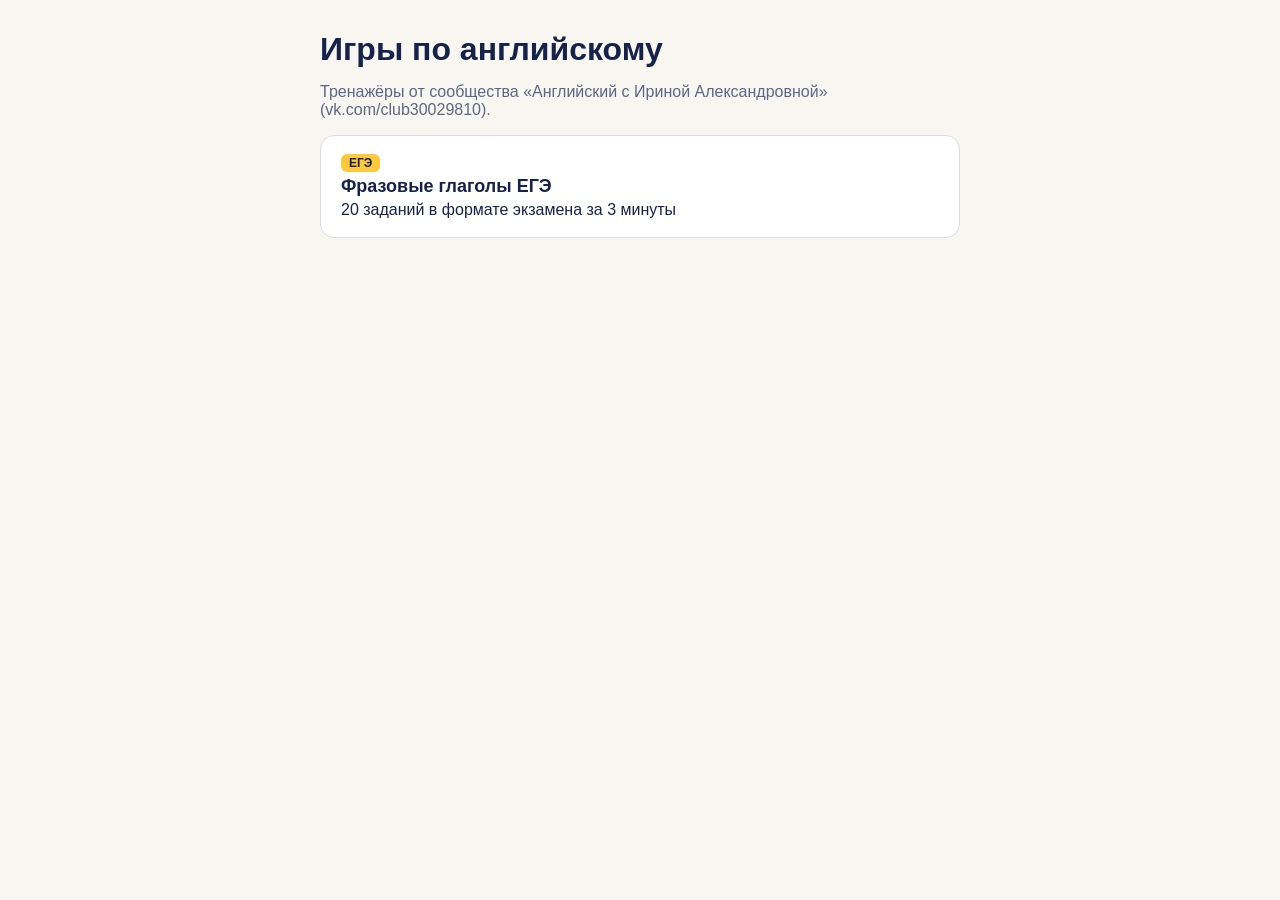
==== index.html @ 3388712c "Add phrasal verbs ЕГЭ game and games index Co-Authored-By: Claude Opus 5.5 <noreply@anthropic.com> C" ====
<!doctype html>
<html lang="ru">
<head>
<meta charset="utf-8">
<meta name="viewport" content="width=device-width, initial-scale=1">
<title>Игры по английскому</title>
<style>
:root{--bg:#F7F6F1;--card:#fff;--ink:#16224A;--muted:#5D6685;--line:#D9DCE8;--accent:#FFC93C}
@media (prefers-color-scheme:dark){:root{--bg:#0E1530;--card:#16204A;--ink:#EEF1FA;--muted:#A7B0D0;--line:#2C3868;color-scheme:dark}}
*{box-sizing:border-box}
body{margin:0;background:var(--bg);color:var(--ink);font-family:"Segoe UI",Roboto,Arial,sans-serif;padding:32px max(16px,env(safe-area-inset-left,0px))}
.wrap{max-width:640px;margin:0 auto;display:flex;flex-direction:column;gap:16px}
h1{margin:0;font-size:32px;line-height:1.1}
p{margin:0;color:var(--muted)}
a.card{display:flex;flex-direction:column;gap:4px;padding:18px 20px;border:1px solid var(--line);border-radius:14px;background:var(--card);color:var(--ink);text-decoration:none}
a.card:hover,a.card:focus-visible{border-color:var(--ink);outline:none}
a.card b{font-size:18px}
.tag{display:inline-block;background:var(--accent);color:#16224A;font-size:12px;font-weight:600;padding:2px 8px;border-radius:6px;align-self:flex-start}
</style>
</head>
<body>
<div class="wrap">
<h1>Игры по английскому</h1>
<p>Тренажёры от сообщества «Английский с Ириной Александровной» (vk.com/club30029810).</p>
<a class="card" href="phrasal-ege/"><span class="tag">ЕГЭ</span><b>Фразовые глаголы ЕГЭ</b><span>20 заданий в формате экзамена за 3 минуты</span></a>
</div>
</body>
</html>
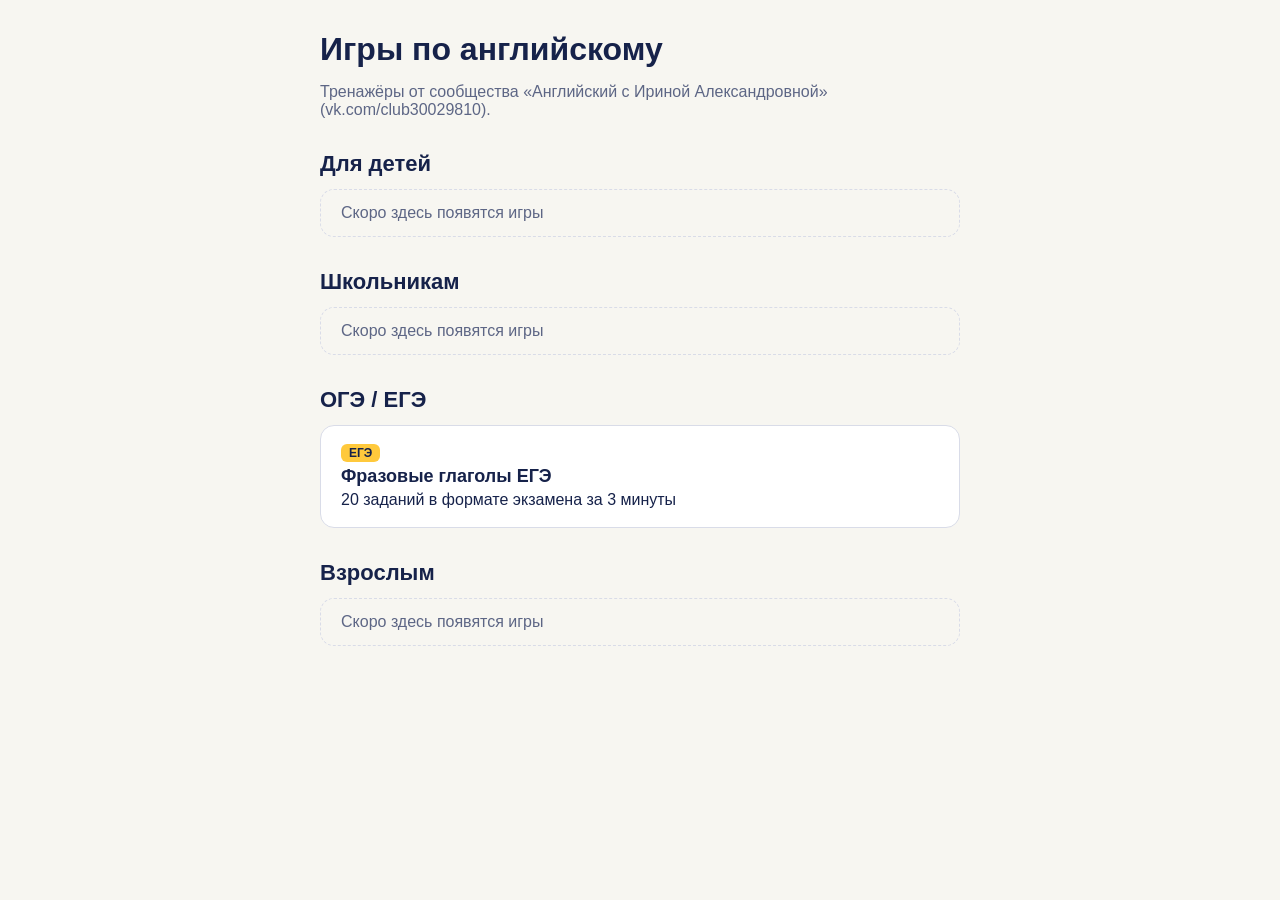
==== commit f1519608: "Группировать игры по категориям на главной Co-Authored-By: Claude Opus 5.5 <noreply@anthropic.com> C" ====
--- a/index.html
+++ b/index.html
@@ -10,11 +10,14 @@
 *{box-sizing:border-box}
 body{margin:0;background:var(--bg);color:var(--ink);font-family:"Segoe UI",Roboto,Arial,sans-serif;padding:32px max(16px,env(safe-area-inset-left,0px))}
 .wrap{max-width:640px;margin:0 auto;display:flex;flex-direction:column;gap:16px}
+section{display:flex;flex-direction:column;gap:12px}
 h1{margin:0;font-size:32px;line-height:1.1}
 p{margin:0;color:var(--muted)}
 a.card{display:flex;flex-direction:column;gap:4px;padding:18px 20px;border:1px solid var(--line);border-radius:14px;background:var(--card);color:var(--ink);text-decoration:none}
 a.card:hover,a.card:focus-visible{border-color:var(--ink);outline:none}
 a.card b{font-size:18px}
+h2{margin:16px 0 0;font-size:22px}
+.soon{padding:14px 20px;border:1px dashed var(--line);border-radius:14px;color:var(--muted)}
 .tag{display:inline-block;background:var(--accent);color:#16224A;font-size:12px;font-weight:600;padding:2px 8px;border-radius:6px;align-self:flex-start}
 </style>
 </head>
@@ -22,7 +25,18 @@
 <div class="wrap">
 <h1>Игры по английскому</h1>
 <p>Тренажёры от сообщества «Английский с Ириной Александровной» (vk.com/club30029810).</p>
+<section id="kids"><h2>Для детей</h2>
+<div class="soon">Скоро здесь появятся игры</div>
+</section>
+<section id="school"><h2>Школьникам</h2>
+<div class="soon">Скоро здесь появятся игры</div>
+</section>
+<section id="exams"><h2>ОГЭ / ЕГЭ</h2>
 <a class="card" href="phrasal-ege/"><span class="tag">ЕГЭ</span><b>Фразовые глаголы ЕГЭ</b><span>20 заданий в формате экзамена за 3 минуты</span></a>
+</section>
+<section id="adults"><h2>Взрослым</h2>
+<div class="soon">Скоро здесь появятся игры</div>
+</section>
 </div>
 </body>
 </html>
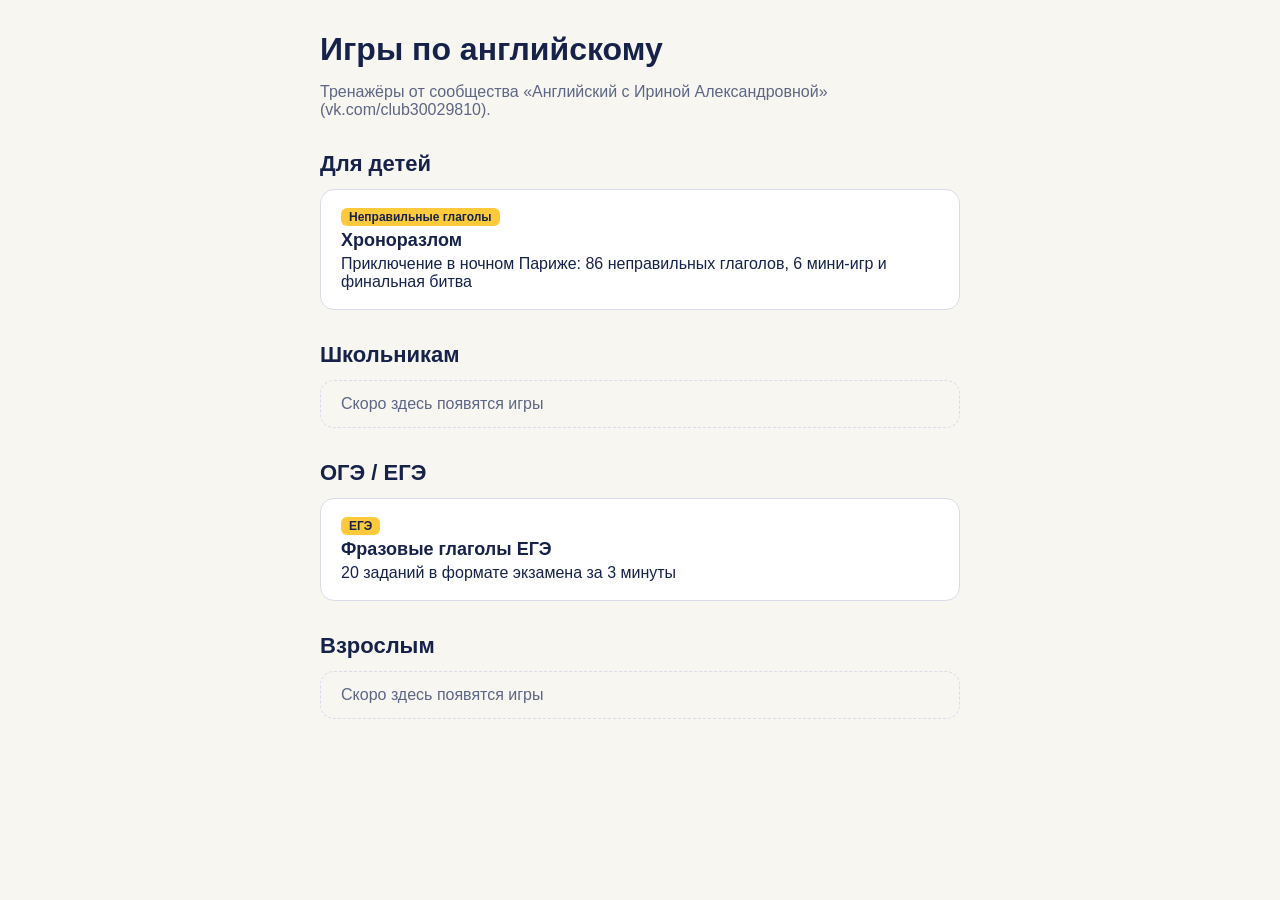
==== commit 7c092ffd: "Добавить детскую игру «Хроноразлом» по неправильным глаголам Co-Authored-By: Claude Opus 5.5 <norepl" ====
--- a/index.html
+++ b/index.html
@@ -26,7 +26,7 @@
 <h1>Игры по английскому</h1>
 <p>Тренажёры от сообщества «Английский с Ириной Александровной» (vk.com/club30029810).</p>
 <section id="kids"><h2>Для детей</h2>
-<div class="soon">Скоро здесь появятся игры</div>
+<a class="card" href="chrono-rift/"><span class="tag">Неправильные глаголы</span><b>Хроноразлом</b><span>Приключение в ночном Париже: 86 неправильных глаголов, 6 мини-игр и финальная битва</span></a>
 </section>
 <section id="school"><h2>Школьникам</h2>
 <div class="soon">Скоро здесь появятся игры</div>
